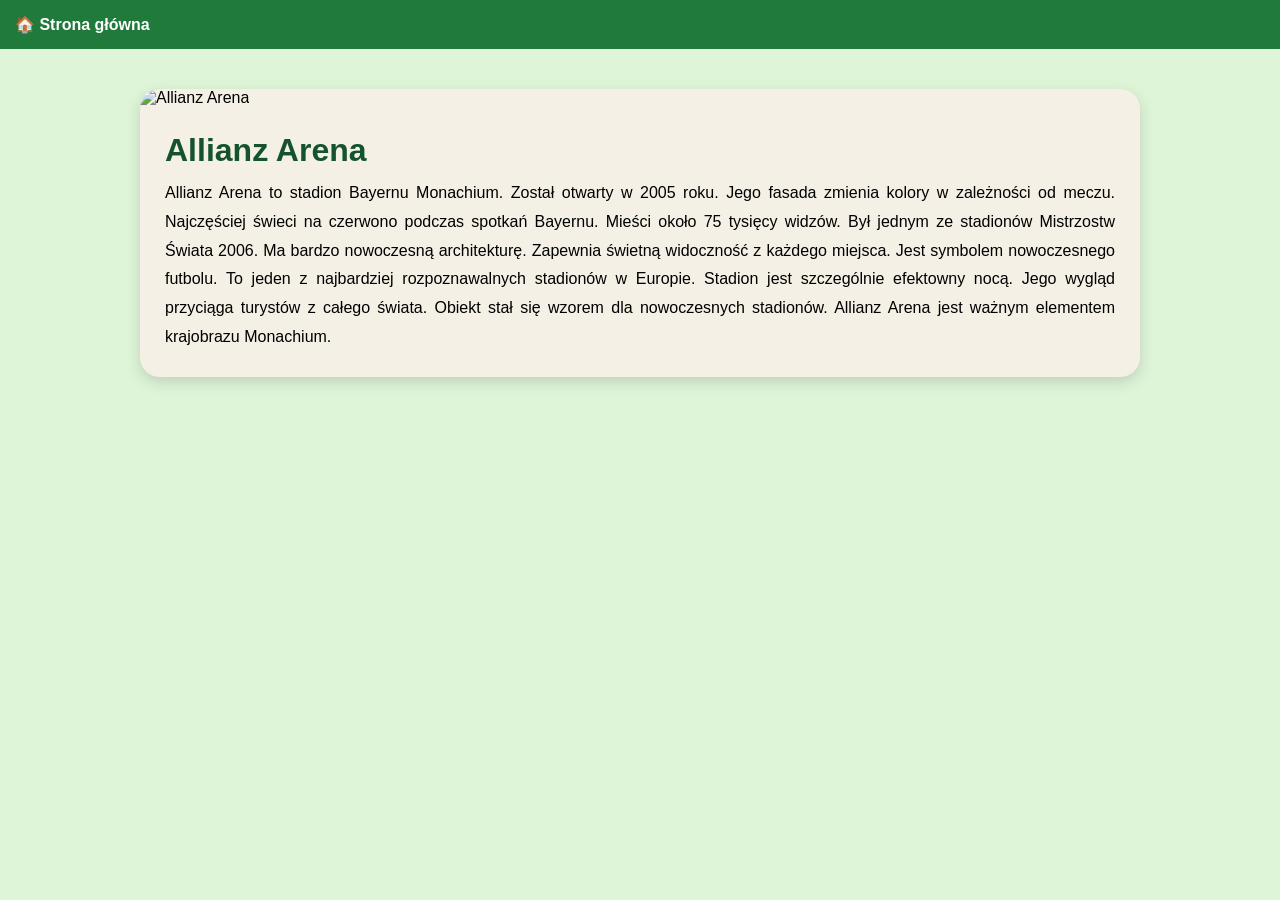
==== allianz.html @ af63e1a6 "Update allianz.html" ====
<!DOCTYPE html>
<html lang="pl">
<head>
<meta charset="UTF-8">
<link rel="stylesheet" href="style.css">
</head>
<body>

<nav>
<a href="index.html">🏠 Strona główna</a>
</nav>

<div class="card">
<img src="images/allianz.jpg" alt="Allianz Arena">

<h1>Allianz Arena</h1>

<p>


Allianz Arena to stadion Bayernu Monachium.
Został otwarty w 2005 roku.
Jego fasada zmienia kolory w zależności od meczu.
Najczęściej świeci na czerwono podczas spotkań Bayernu.
Mieści około 75 tysięcy widzów.
Był jednym ze stadionów Mistrzostw Świata 2006.
Ma bardzo nowoczesną architekturę.
Zapewnia świetną widoczność z każdego miejsca.
Jest symbolem nowoczesnego futbolu.
To jeden z najbardziej rozpoznawalnych stadionów w Europie.
Stadion jest szczególnie efektowny nocą.
Jego wygląd przyciąga turystów z całego świata.
Obiekt stał się wzorem dla nowoczesnych stadionów.
Allianz Arena jest ważnym elementem krajobrazu Monachium.
</p>

</div>

</body>
</html>
---- style.css ----
*{
    margin:0;
    padding:0;
    box-sizing:border-box;
}

body{
    font-family:Arial, sans-serif;
    background:#dff5d8;
    min-height:100vh;
}

/* NAGŁÓWEK */

header{
    text-align:center;
    padding:60px 20px 40px;
}

header h1{
    font-size:4rem;
    color:#14532d;
    margin-bottom:15px;
}

header p{
    font-size:1.3rem;
    color:#444;
}

/* SIATKA STADIONÓW */

.stadiony-grid{
    max-width:1200px;
    margin:auto;

    display:grid;
    grid-template-columns:repeat(3, 1fr);

    gap:30px;

    padding:30px;
}

/* KAFELKI */

.stadion-box{
    background:#f5f0e6;

    border:4px solid #14532d;

    border-radius:25px;

    padding:50px 25px;

    text-align:center;

    text-decoration:none;

    color:#222;

    box-shadow:0 8px 20px rgba(0,0,0,0.2);

    transition:0.3s;
}

.stadion-box:hover{
    transform:translateY(-10px);

    box-shadow:0 10px 25px rgba(0,0,0,0.25);

    background:#f4fff1;
}

.stadion-box h2{
    color:#14532d;
    margin-bottom:15px;
    font-size:1.8rem;
}

.stadion-box p{
    color:#666;
    font-size:1rem;
}

/* STRONY STADIONÓW */

nav{
    background:#1f7a3b;
    padding:15px;
}

nav a{
    color:white;
    text-decoration:none;
    font-weight:bold;
}

.card{
    max-width:1000px;
    margin:40px auto;

    background:#f5f0e6;

    border-radius:20px;

    overflow:hidden;

    box-shadow:0 5px 15px rgba(0,0,0,0.15);
}

.card img{
    width:100%;
    height:500px;
    object-fit:cover;
}

.card h1{
    color:#14532d;
    padding:25px 25px 10px;
}

.card p{
    padding:0 25px 25px;
    line-height:1.8;
    text-align:justify;
}

/* STOPKA */

footer{
    margin-top:50px;
    background:#1f7a3b;
    color:white;
    text-align:center;
    padding:20px;
}

/* TELEFONY */

@media(max-width:900px){

    .stadiony-grid{
        grid-template-columns:1fr;
    }

    header h1{
        font-size:2.5rem;
    }

    .card img{
        height:250px;
    }
}
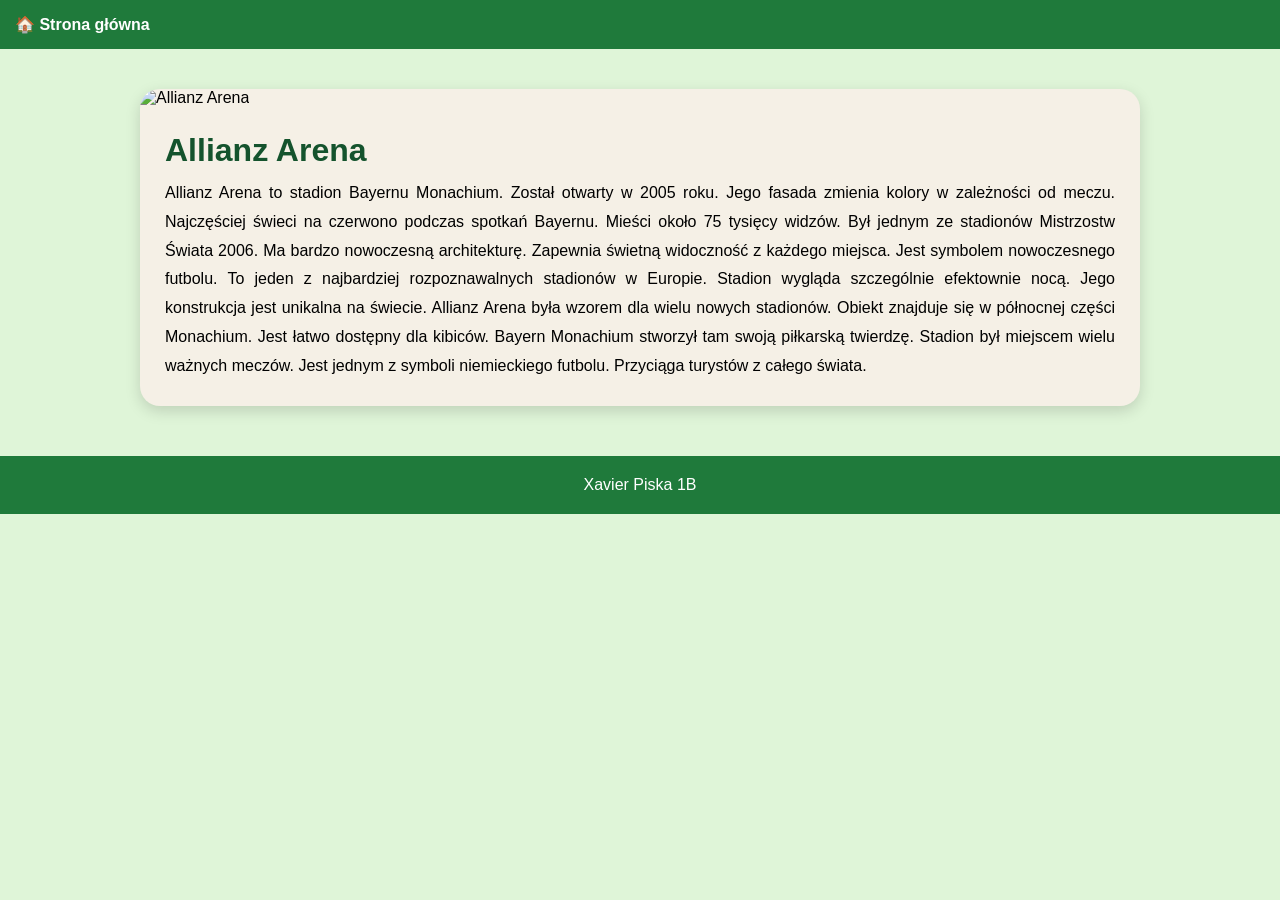
==== commit 64784a48: "Update allianz.html" ====
--- a/allianz.html
+++ b/allianz.html
@@ -16,8 +16,6 @@
 <h1>Allianz Arena</h1>
 
 <p>
-
-
 Allianz Arena to stadion Bayernu Monachium.
 Został otwarty w 2005 roku.
 Jego fasada zmienia kolory w zależności od meczu.
@@ -28,13 +26,20 @@
 Zapewnia świetną widoczność z każdego miejsca.
 Jest symbolem nowoczesnego futbolu.
 To jeden z najbardziej rozpoznawalnych stadionów w Europie.
-Stadion jest szczególnie efektowny nocą.
-Jego wygląd przyciąga turystów z całego świata.
-Obiekt stał się wzorem dla nowoczesnych stadionów.
-Allianz Arena jest ważnym elementem krajobrazu Monachium.
+Stadion wygląda szczególnie efektownie nocą.
+Jego konstrukcja jest unikalna na świecie.
+Allianz Arena była wzorem dla wielu nowych stadionów.
+Obiekt znajduje się w północnej części Monachium.
+Jest łatwo dostępny dla kibiców.
+Bayern Monachium stworzył tam swoją piłkarską twierdzę.
+Stadion był miejscem wielu ważnych meczów.
+Jest jednym z symboli niemieckiego futbolu.
+Przyciąga turystów z całego świata.
 </p>
 
 </div>
-
+<footer>
+    Xavier Piska 1B
+</footer>
 </body>
 </html>
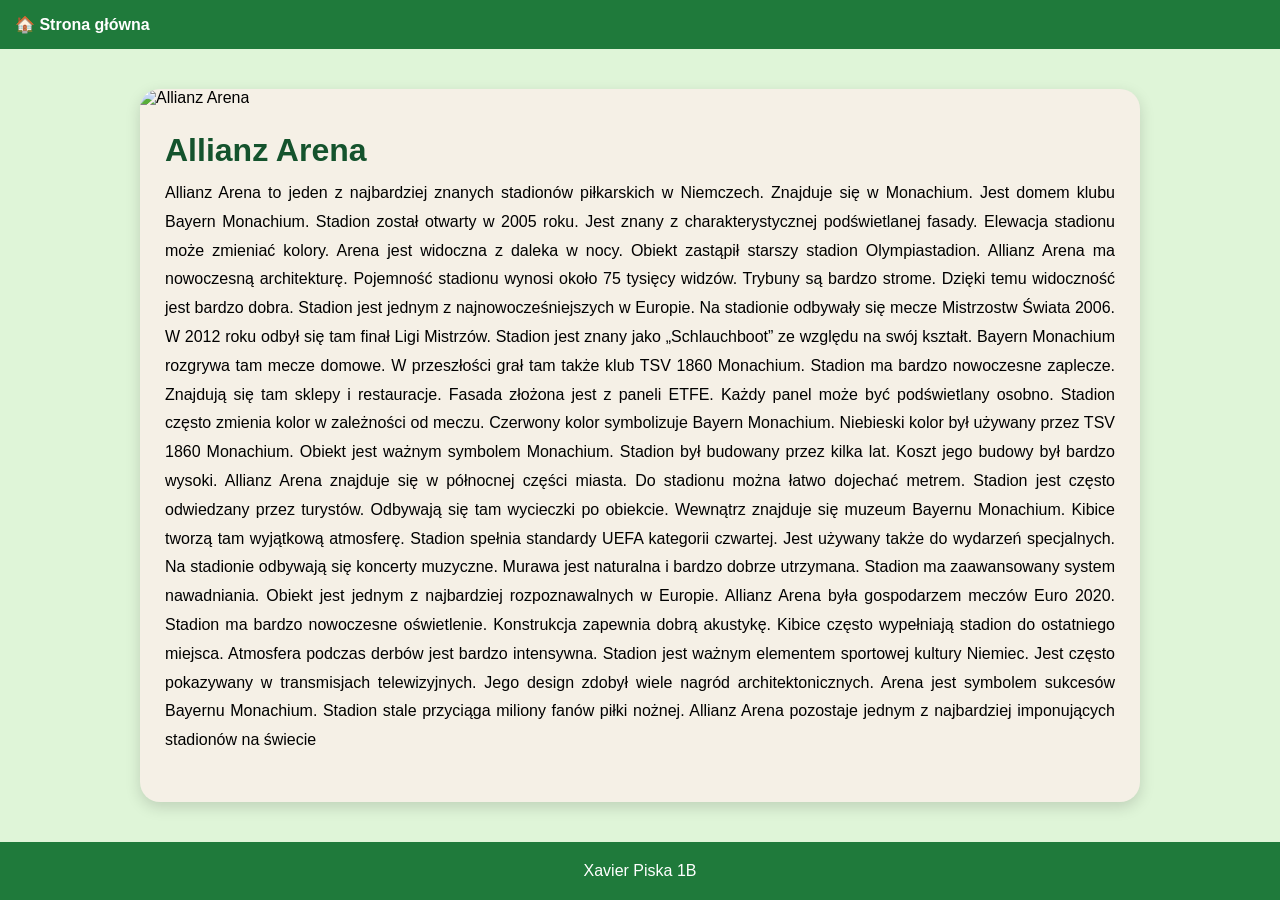
==== commit 65959c6c: "Update allianz.html" ====
--- a/allianz.html
+++ b/allianz.html
@@ -16,25 +16,58 @@
 <h1>Allianz Arena</h1>
 
 <p>
-Allianz Arena to stadion Bayernu Monachium.
-Został otwarty w 2005 roku.
-Jego fasada zmienia kolory w zależności od meczu.
-Najczęściej świeci na czerwono podczas spotkań Bayernu.
-Mieści około 75 tysięcy widzów.
-Był jednym ze stadionów Mistrzostw Świata 2006.
-Ma bardzo nowoczesną architekturę.
-Zapewnia świetną widoczność z każdego miejsca.
-Jest symbolem nowoczesnego futbolu.
-To jeden z najbardziej rozpoznawalnych stadionów w Europie.
-Stadion wygląda szczególnie efektownie nocą.
-Jego konstrukcja jest unikalna na świecie.
-Allianz Arena była wzorem dla wielu nowych stadionów.
-Obiekt znajduje się w północnej części Monachium.
-Jest łatwo dostępny dla kibiców.
-Bayern Monachium stworzył tam swoją piłkarską twierdzę.
-Stadion był miejscem wielu ważnych meczów.
-Jest jednym z symboli niemieckiego futbolu.
-Przyciąga turystów z całego świata.
+
+Allianz Arena to jeden z najbardziej znanych stadionów piłkarskich w Niemczech.
+Znajduje się w Monachium.
+Jest domem klubu Bayern Monachium.
+Stadion został otwarty w 2005 roku.
+Jest znany z charakterystycznej podświetlanej fasady.
+Elewacja stadionu może zmieniać kolory.
+Arena jest widoczna z daleka w nocy.
+Obiekt zastąpił starszy stadion Olympiastadion.
+Allianz Arena ma nowoczesną architekturę.
+Pojemność stadionu wynosi około 75 tysięcy widzów.
+Trybuny są bardzo strome.
+Dzięki temu widoczność jest bardzo dobra.
+Stadion jest jednym z najnowocześniejszych w Europie.
+Na stadionie odbywały się mecze Mistrzostw Świata 2006.
+W 2012 roku odbył się tam finał Ligi Mistrzów.
+Stadion jest znany jako „Schlauchboot” ze względu na swój kształt.
+Bayern Monachium rozgrywa tam mecze domowe.
+W przeszłości grał tam także klub TSV 1860 Monachium.
+Stadion ma bardzo nowoczesne zaplecze.
+Znajdują się tam sklepy i restauracje.
+Fasada złożona jest z paneli ETFE.
+Każdy panel może być podświetlany osobno.
+Stadion często zmienia kolor w zależności od meczu.
+Czerwony kolor symbolizuje Bayern Monachium.
+Niebieski kolor był używany przez TSV 1860 Monachium.
+Obiekt jest ważnym symbolem Monachium.
+Stadion był budowany przez kilka lat.
+Koszt jego budowy był bardzo wysoki.
+Allianz Arena znajduje się w północnej części miasta.
+Do stadionu można łatwo dojechać metrem.
+Stadion jest często odwiedzany przez turystów.
+Odbywają się tam wycieczki po obiekcie.
+Wewnątrz znajduje się muzeum Bayernu Monachium.
+Kibice tworzą tam wyjątkową atmosferę.
+Stadion spełnia standardy UEFA kategorii czwartej.
+Jest używany także do wydarzeń specjalnych.
+Na stadionie odbywają się koncerty muzyczne.
+Murawa jest naturalna i bardzo dobrze utrzymana.
+Stadion ma zaawansowany system nawadniania.
+Obiekt jest jednym z najbardziej rozpoznawalnych w Europie.
+Allianz Arena była gospodarzem meczów Euro 2020.
+Stadion ma bardzo nowoczesne oświetlenie.
+Konstrukcja zapewnia dobrą akustykę.
+Kibice często wypełniają stadion do ostatniego miejsca.
+Atmosfera podczas derbów jest bardzo intensywna.
+Stadion jest ważnym elementem sportowej kultury Niemiec.
+Jest często pokazywany w transmisjach telewizyjnych.
+Jego design zdobył wiele nagród architektonicznych.
+Arena jest symbolem sukcesów Bayernu Monachium.
+Stadion stale przyciąga miliony fanów piłki nożnej.
+Allianz Arena pozostaje jednym z najbardziej imponujących stadionów na świecie
 </p>
 
 </div>
--- a/style.css
+++ b/style.css
@@ -3,11 +3,18 @@
     padding:0;
     box-sizing:border-box;
 }
-
+html, body{
+    height:100%;
+}
 body{
     font-family:Arial, sans-serif;
     background:#dff5d8;
+
     min-height:100vh;
+
+    display:flex;
+    flex-direction:column;
+
 }
 
 /* NAGŁÓWEK */
@@ -126,6 +133,9 @@
     text-align:justify;
 }
 
+.card{
+    flex:1;
+}
 /* STOPKA */
 
 footer{
@@ -134,8 +144,11 @@
     color:white;
     text-align:center;
     padding:20px;
+    
 }
-
+footer{
+    margin-top:auto;
+}
 /* TELEFONY */
 
 @media(max-width:900px){
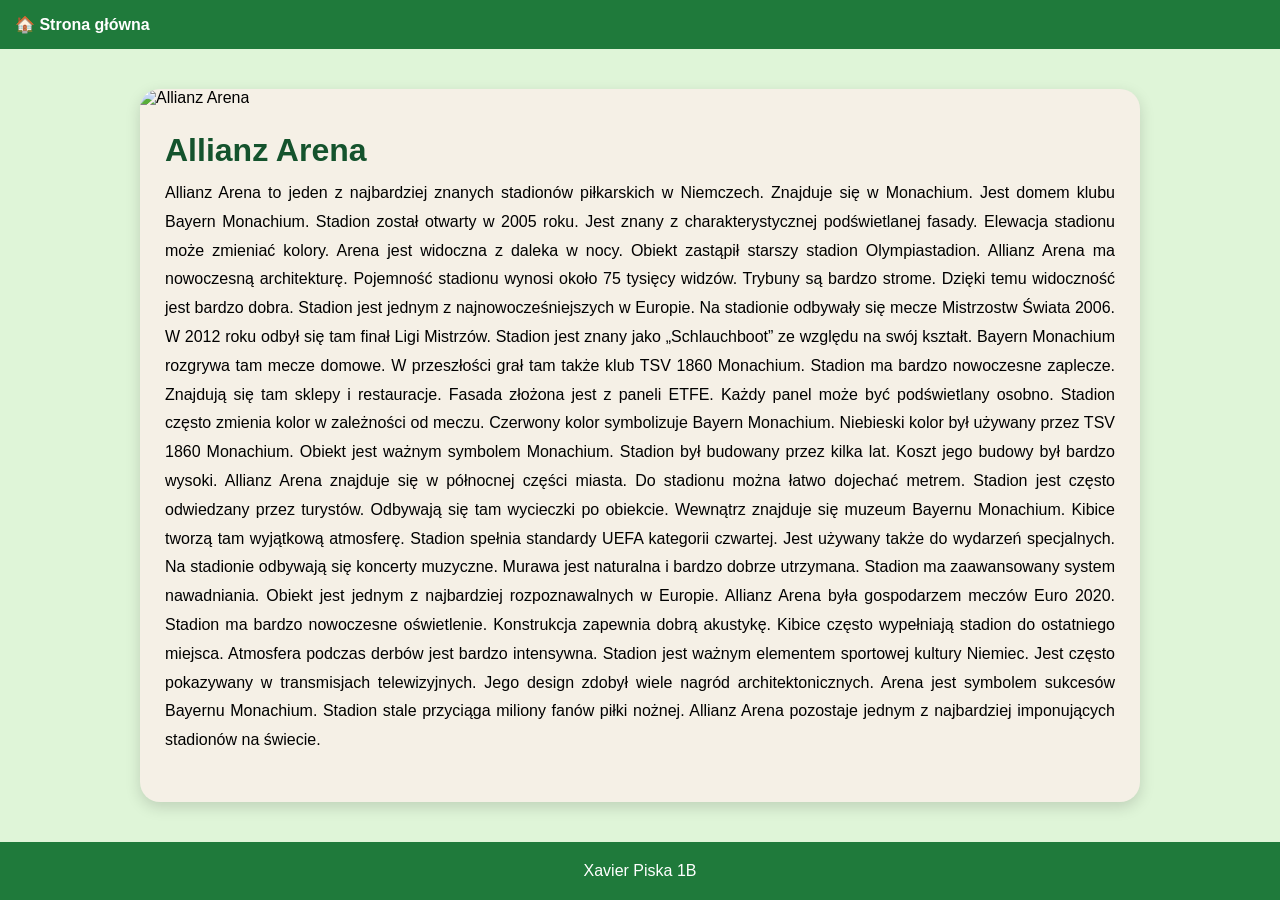
==== commit 8c17bd65: "Update allianz.html" ====
--- a/allianz.html
+++ b/allianz.html
@@ -67,7 +67,7 @@
 Jego design zdobył wiele nagród architektonicznych.
 Arena jest symbolem sukcesów Bayernu Monachium.
 Stadion stale przyciąga miliony fanów piłki nożnej.
-Allianz Arena pozostaje jednym z najbardziej imponujących stadionów na świecie
+Allianz Arena pozostaje jednym z najbardziej imponujących stadionów na świecie.
 </p>
 
 </div>
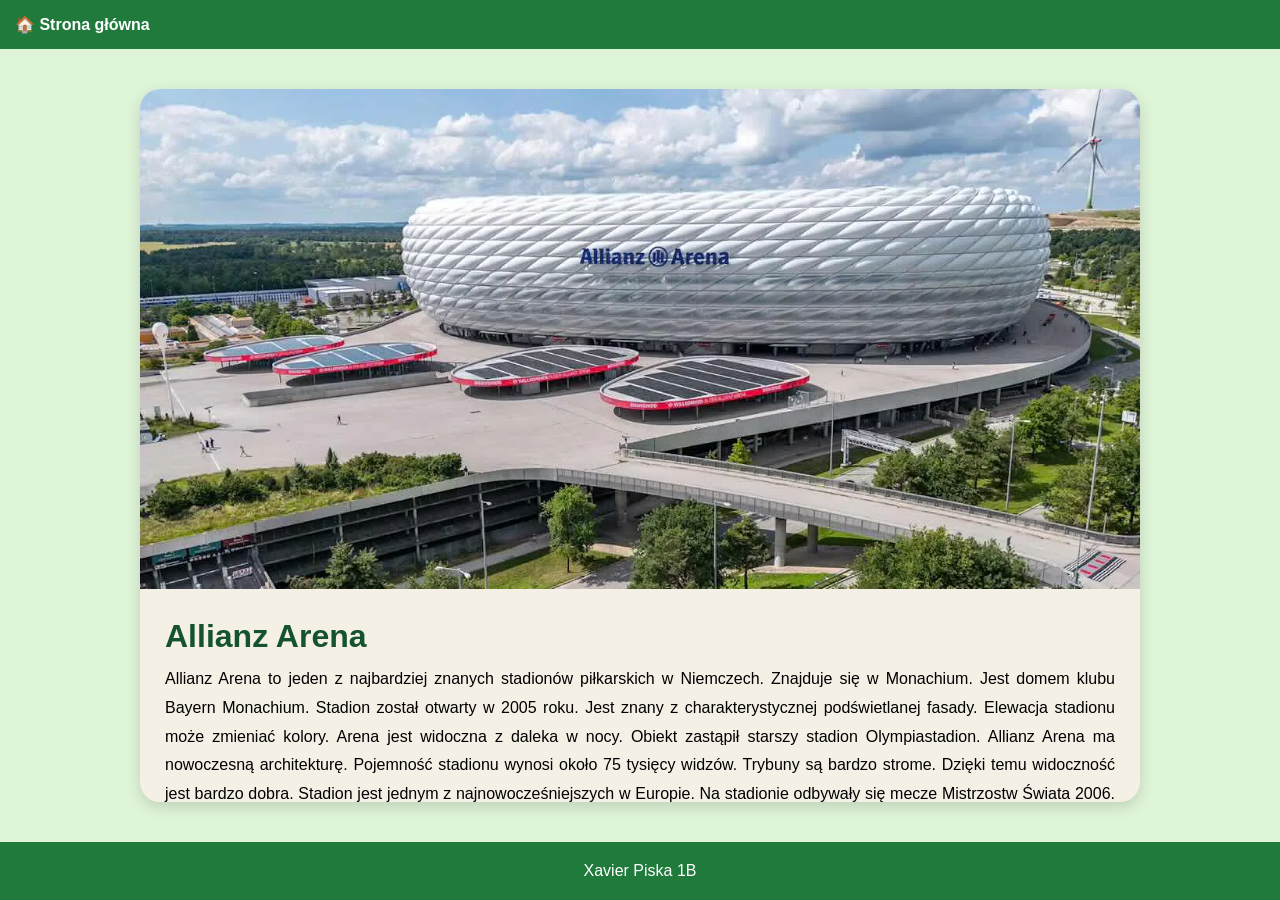
==== commit be661047: "Update allianz.html" ====
--- a/allianz.html
+++ b/allianz.html
@@ -11,7 +11,7 @@
 </nav>
 
 <div class="card">
-<img src="images/allianz.jpg" alt="Allianz Arena">
+<img src="allianz.jpg" alt="Allianz Arena">
 
 <h1>Allianz Arena</h1>
 
@@ -75,4 +75,4 @@
     Xavier Piska 1B
 </footer>
 </body>
-</html>+</html>
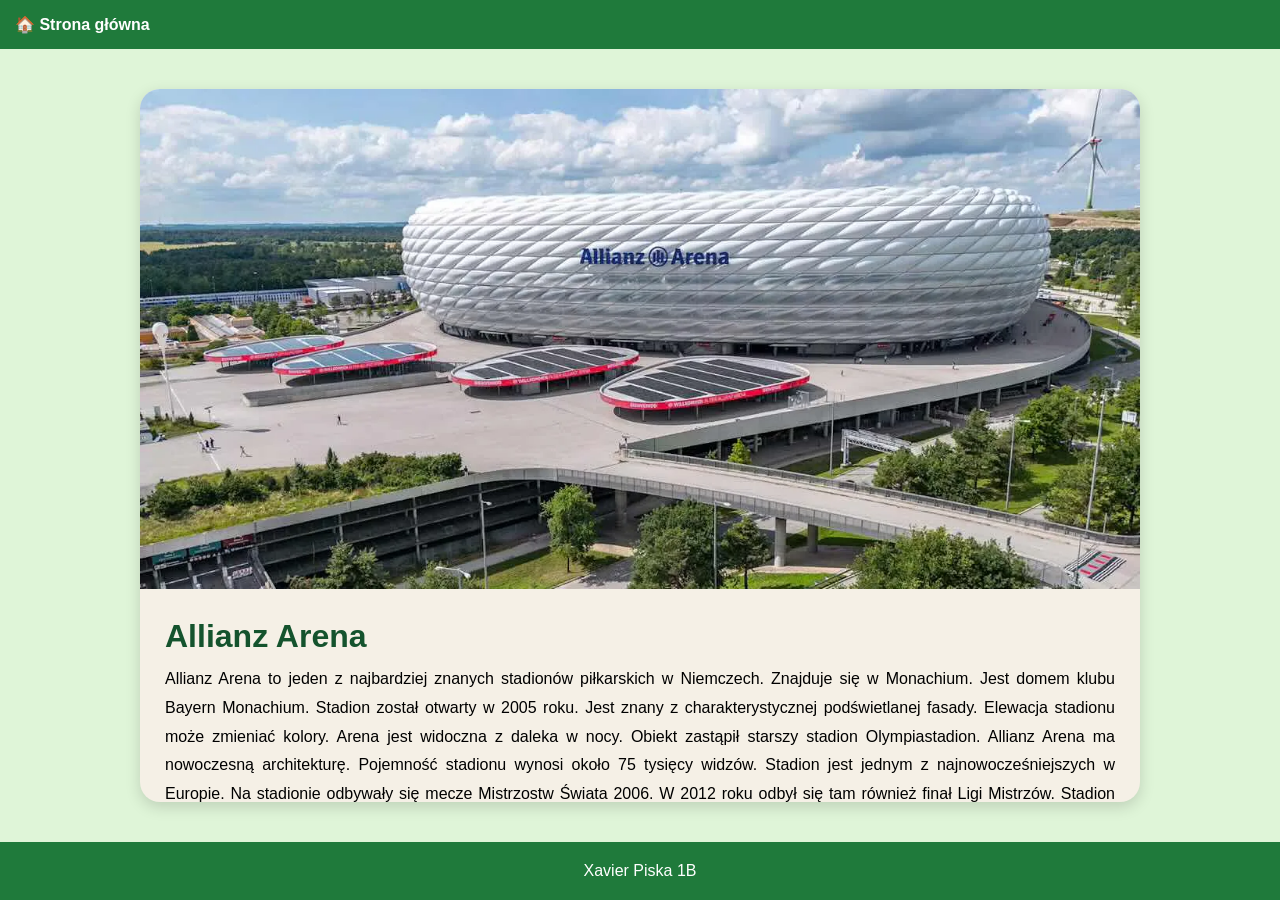
==== commit 46ba2162: "Update allianz.html" ====
--- a/allianz.html
+++ b/allianz.html
@@ -27,45 +27,19 @@
 Obiekt zastąpił starszy stadion Olympiastadion.
 Allianz Arena ma nowoczesną architekturę.
 Pojemność stadionu wynosi około 75 tysięcy widzów.
-Trybuny są bardzo strome.
-Dzięki temu widoczność jest bardzo dobra.
 Stadion jest jednym z najnowocześniejszych w Europie.
 Na stadionie odbywały się mecze Mistrzostw Świata 2006.
-W 2012 roku odbył się tam finał Ligi Mistrzów.
+W 2012 roku odbył się tam również finał Ligi Mistrzów.
 Stadion jest znany jako „Schlauchboot” ze względu na swój kształt.
 Bayern Monachium rozgrywa tam mecze domowe.
 W przeszłości grał tam także klub TSV 1860 Monachium.
 Stadion ma bardzo nowoczesne zaplecze.
-Znajdują się tam sklepy i restauracje.
-Fasada złożona jest z paneli ETFE.
-Każdy panel może być podświetlany osobno.
-Stadion często zmienia kolor w zależności od meczu.
-Czerwony kolor symbolizuje Bayern Monachium.
-Niebieski kolor był używany przez TSV 1860 Monachium.
 Obiekt jest ważnym symbolem Monachium.
 Stadion był budowany przez kilka lat.
 Koszt jego budowy był bardzo wysoki.
 Allianz Arena znajduje się w północnej części miasta.
 Do stadionu można łatwo dojechać metrem.
 Stadion jest często odwiedzany przez turystów.
-Odbywają się tam wycieczki po obiekcie.
-Wewnątrz znajduje się muzeum Bayernu Monachium.
-Kibice tworzą tam wyjątkową atmosferę.
-Stadion spełnia standardy UEFA kategorii czwartej.
-Jest używany także do wydarzeń specjalnych.
-Na stadionie odbywają się koncerty muzyczne.
-Murawa jest naturalna i bardzo dobrze utrzymana.
-Stadion ma zaawansowany system nawadniania.
-Obiekt jest jednym z najbardziej rozpoznawalnych w Europie.
-Allianz Arena była gospodarzem meczów Euro 2020.
-Stadion ma bardzo nowoczesne oświetlenie.
-Konstrukcja zapewnia dobrą akustykę.
-Kibice często wypełniają stadion do ostatniego miejsca.
-Atmosfera podczas derbów jest bardzo intensywna.
-Stadion jest ważnym elementem sportowej kultury Niemiec.
-Jest często pokazywany w transmisjach telewizyjnych.
-Jego design zdobył wiele nagród architektonicznych.
-Arena jest symbolem sukcesów Bayernu Monachium.
 Stadion stale przyciąga miliony fanów piłki nożnej.
 Allianz Arena pozostaje jednym z najbardziej imponujących stadionów na świecie.
 </p>
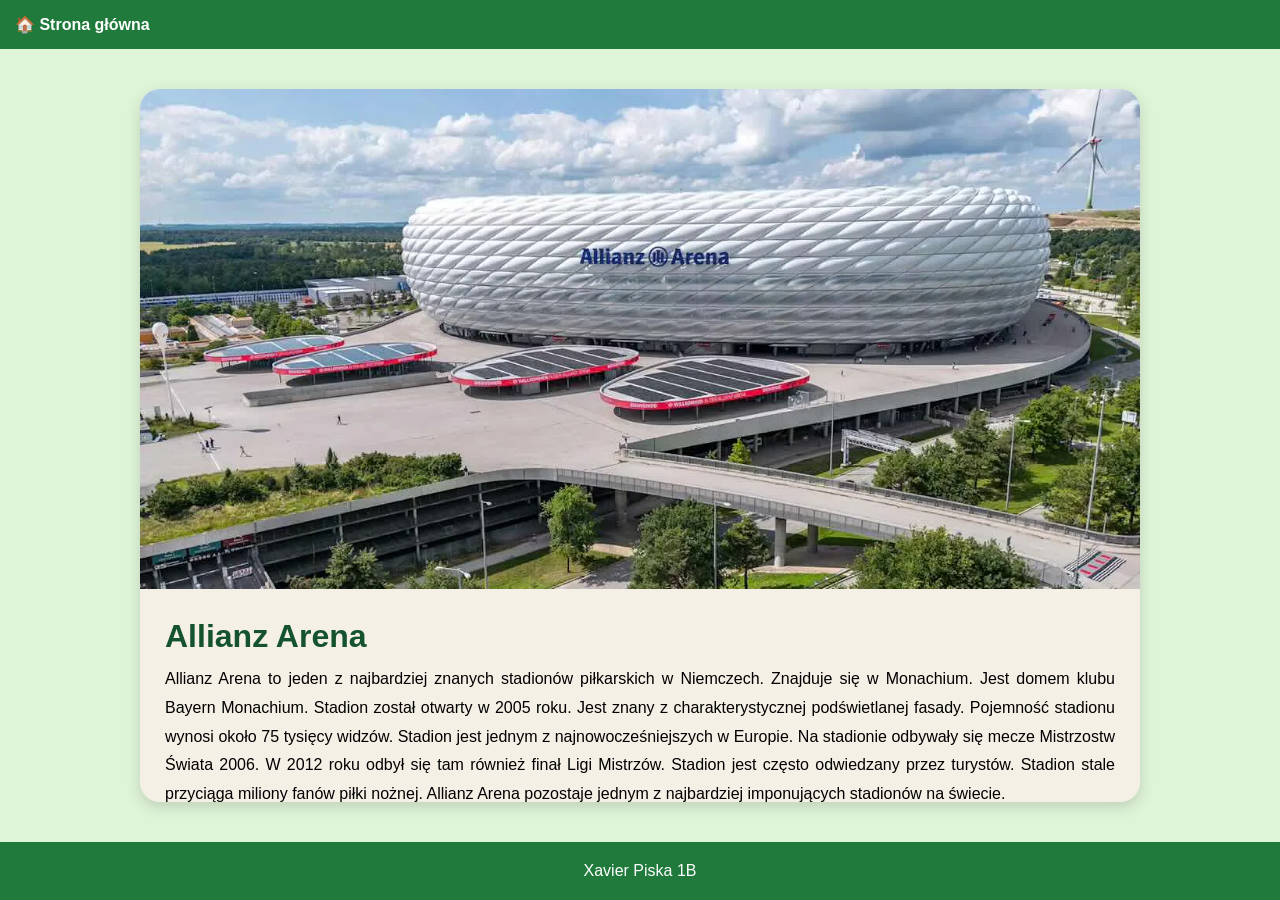
==== commit 66988899: "Update allianz.html" ====
--- a/allianz.html
+++ b/allianz.html
@@ -22,23 +22,10 @@
 Jest domem klubu Bayern Monachium.
 Stadion został otwarty w 2005 roku.
 Jest znany z charakterystycznej podświetlanej fasady.
-Elewacja stadionu może zmieniać kolory.
-Arena jest widoczna z daleka w nocy.
-Obiekt zastąpił starszy stadion Olympiastadion.
-Allianz Arena ma nowoczesną architekturę.
 Pojemność stadionu wynosi około 75 tysięcy widzów.
 Stadion jest jednym z najnowocześniejszych w Europie.
 Na stadionie odbywały się mecze Mistrzostw Świata 2006.
 W 2012 roku odbył się tam również finał Ligi Mistrzów.
-Stadion jest znany jako „Schlauchboot” ze względu na swój kształt.
-Bayern Monachium rozgrywa tam mecze domowe.
-W przeszłości grał tam także klub TSV 1860 Monachium.
-Stadion ma bardzo nowoczesne zaplecze.
-Obiekt jest ważnym symbolem Monachium.
-Stadion był budowany przez kilka lat.
-Koszt jego budowy był bardzo wysoki.
-Allianz Arena znajduje się w północnej części miasta.
-Do stadionu można łatwo dojechać metrem.
 Stadion jest często odwiedzany przez turystów.
 Stadion stale przyciąga miliony fanów piłki nożnej.
 Allianz Arena pozostaje jednym z najbardziej imponujących stadionów na świecie.
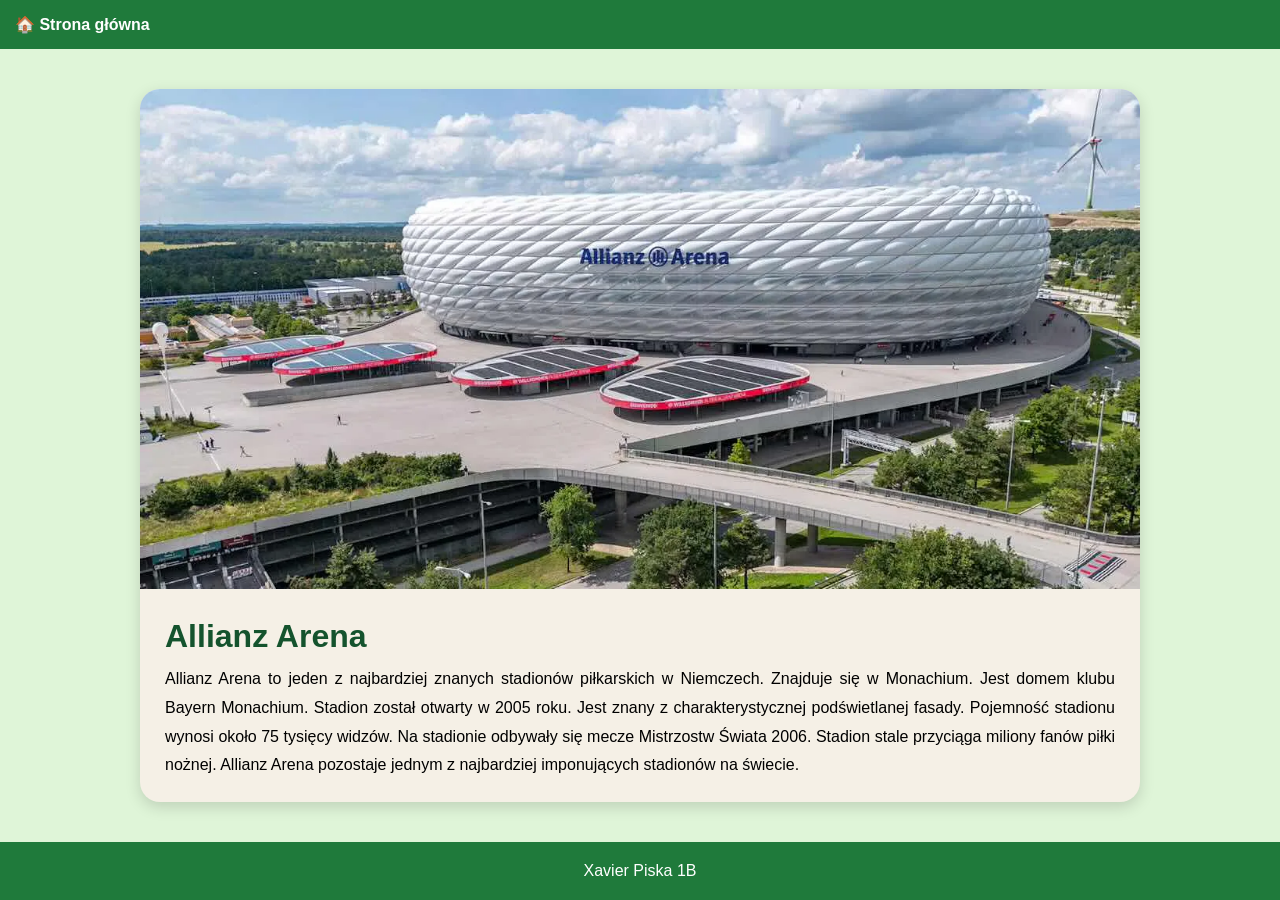
==== commit 5c1168dc: "Update allianz.html" ====
--- a/allianz.html
+++ b/allianz.html
@@ -23,10 +23,7 @@
 Stadion został otwarty w 2005 roku.
 Jest znany z charakterystycznej podświetlanej fasady.
 Pojemność stadionu wynosi około 75 tysięcy widzów.
-Stadion jest jednym z najnowocześniejszych w Europie.
 Na stadionie odbywały się mecze Mistrzostw Świata 2006.
-W 2012 roku odbył się tam również finał Ligi Mistrzów.
-Stadion jest często odwiedzany przez turystów.
 Stadion stale przyciąga miliony fanów piłki nożnej.
 Allianz Arena pozostaje jednym z najbardziej imponujących stadionów na świecie.
 </p>
